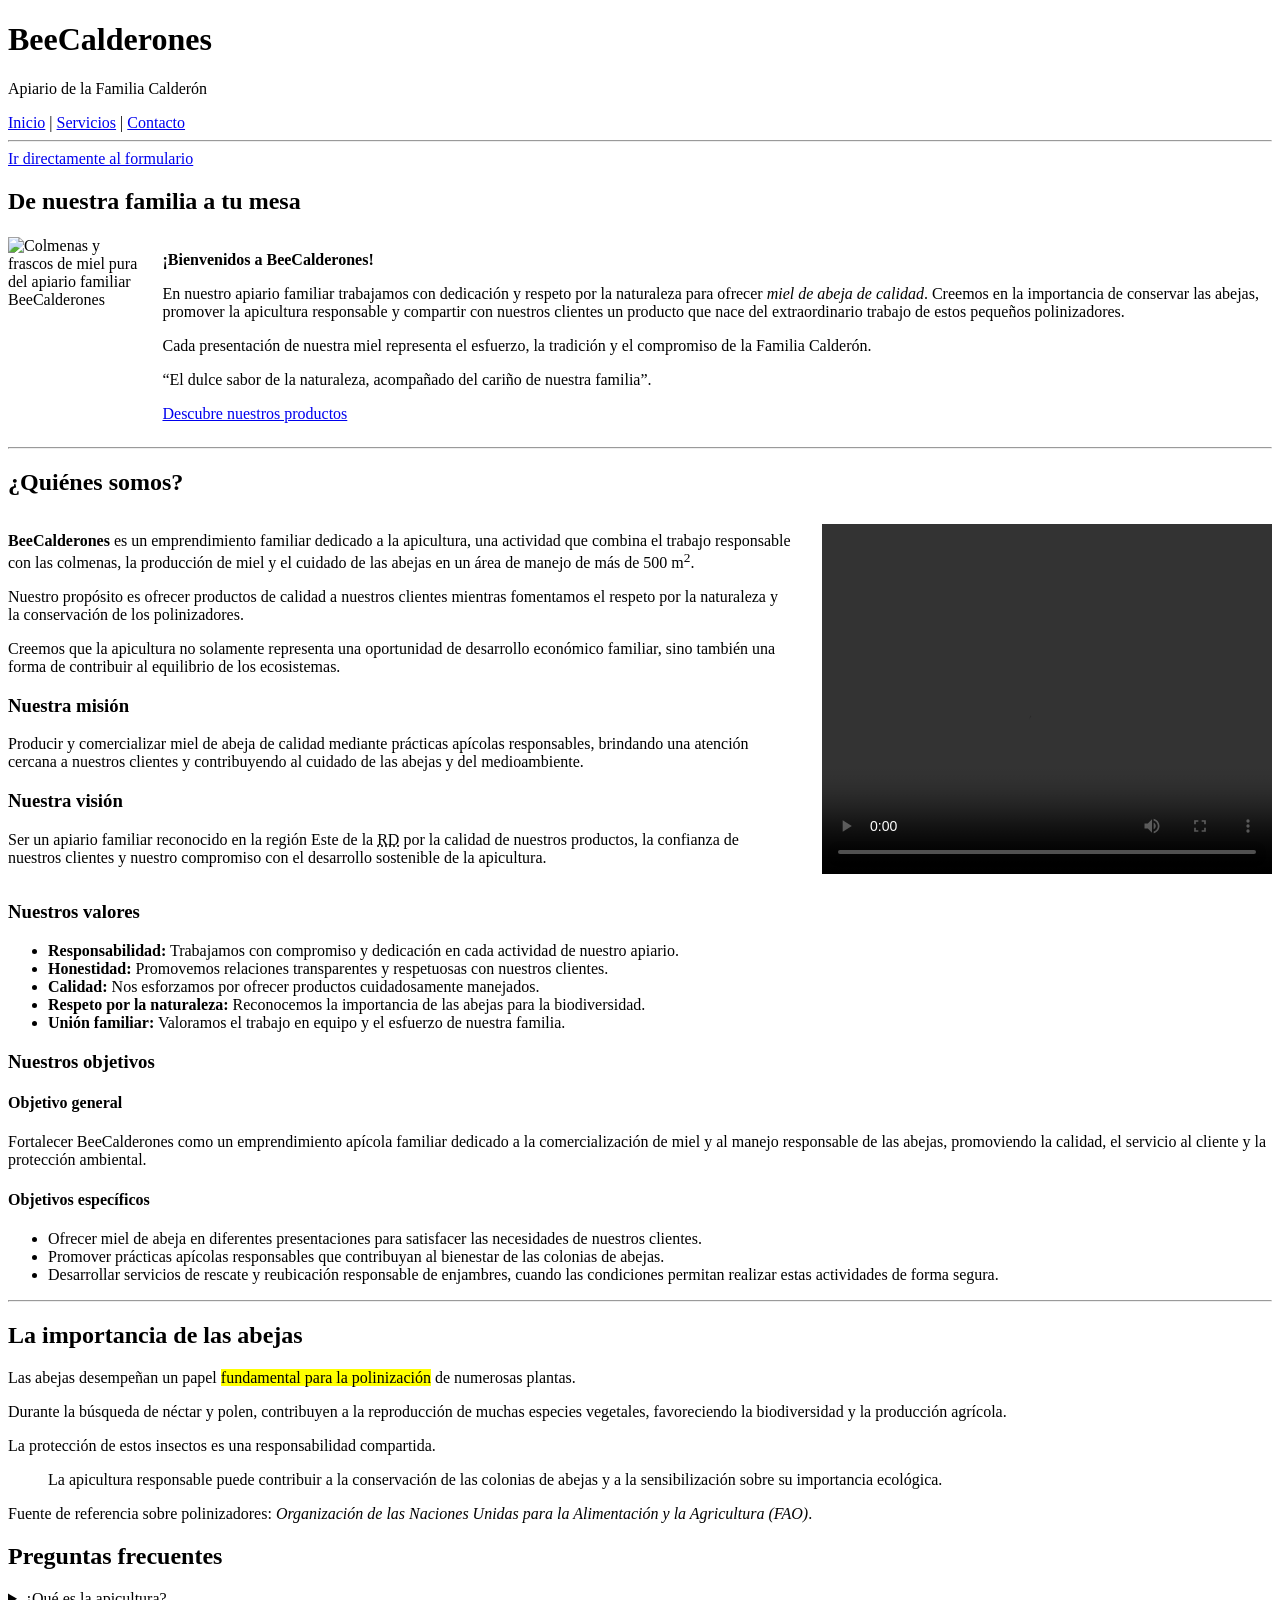
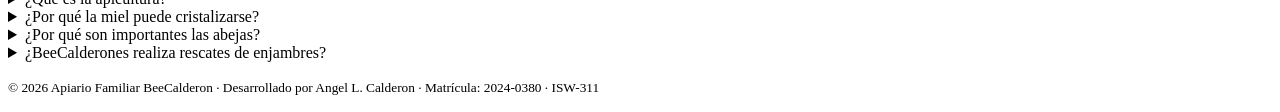
==== index.html @ 77395c3e "first commit" ====
<!DOCTYPE html>
<html lang="es">
<head>
    <meta charset="UTF-8">
    <meta name="viewport" content="width=device-width, initial-scale=1.0">
    <title>BeeCalderones</title>
</head>
<body>

      <header>
    <h1>BeeCalderones</h1>
    <p>Apiario de la Familia Calderón</p>
  </header>
  <nav>
    <a href="index.html">Inicio</a> |
    <a href="servicios.html">Servicios</a> |
    <a href="contacto.html">Contacto</a>
    <hr>

    <a href="contacto.html#formulario-solicitud">
    Ir directamente al formulario
</a>
    
  </nav>
</section>
  
   
    <section id="bienvenida">
      <h2>De nuestra familia a tu mesa</h2>
      <div style="display: flex; gap: 20px; align-items: center;">
        <img src="abejascristino.jpeg"
             alt="Colmenas y frascos de miel pura del apiario familiar BeeCalderones"
             width="250" height="200">
        <div>
          <p><strong>¡Bienvenidos a BeeCalderones!</strong></p>
          <p>En nuestro apiario familiar trabajamos con dedicación y respeto por la naturaleza para ofrecer <em>miel de abeja de calidad</em>. Creemos en la importancia de conservar las abejas, promover la apicultura responsable y compartir con nuestros clientes un producto que nace del extraordinario trabajo de estos pequeños polinizadores.</p>
          <p>Cada presentación de nuestra miel representa el esfuerzo, la tradición y el compromiso de la Familia Calderón.</p>
          <p><q>El dulce sabor de la naturaleza, acompañado del cariño de nuestra familia</q>.</p>
          <p><a href="servicios.html">Descubre nuestros productos</a></p>
        </div>
      </div>
    </section>

    <hr>
    
    
    <section id="quienes-somos">
      <h2>¿Quiénes somos?</h2>
      <div style="display: flex; gap: 30px; align-items: center;">
        
      
        <div>
          <p><strong>BeeCalderones</strong> es un emprendimiento familiar dedicado a la apicultura, una actividad que combina el trabajo responsable con las colmenas, la producción de miel y el cuidado de las abejas en un área de manejo de más de 500 m<sup>2</sup>.</p>
          <p>Nuestro propósito es ofrecer productos de calidad a nuestros clientes mientras fomentamos el respeto por la naturaleza y la conservación de los polinizadores.</p>
          <p>Creemos que la apicultura no solamente representa una oportunidad de desarrollo económico familiar, sino también una forma de contribuir al equilibrio de los ecosistemas.</p>
          <h3>Nuestra misión</h3>
          <p>Producir y comercializar miel de abeja de calidad mediante prácticas apícolas responsables, brindando una atención cercana a nuestros clientes y contribuyendo al cuidado de las abejas y del medioambiente.</p>
          <h3>Nuestra visión</h3>
          <p>Ser un apiario familiar reconocido en la región Este de la <abbr title="República Dominicana">RD</abbr> por la calidad de nuestros productos, la confianza de nuestros clientes y nuestro compromiso con el desarrollo sostenible de la apicultura.</p>
        </div>
      
        <video controls width="450" height="350">
          <source src="apiario.mp4" type="video/mp4">
        </video>
      </div>
      <h3>Nuestros valores</h3>
      <ul>
        <li><strong>Responsabilidad:</strong> Trabajamos con compromiso y dedicación en cada actividad de nuestro apiario.</li>
        <li><strong>Honestidad:</strong> Promovemos relaciones transparentes y respetuosas con nuestros clientes.</li>
        <li><strong>Calidad:</strong> Nos esforzamos por ofrecer productos cuidadosamente manejados.</li>
        <li><strong>Respeto por la naturaleza:</strong> Reconocemos la importancia de las abejas para la biodiversidad.</li>
        <li><strong>Unión familiar:</strong> Valoramos el trabajo en equipo y el esfuerzo de nuestra familia.</li>
      </ul>
      <h3>Nuestros objetivos</h3>
      <h4>Objetivo general</h4>
      <p>Fortalecer BeeCalderones como un emprendimiento apícola familiar dedicado a la comercialización de miel y al manejo responsable de las abejas, promoviendo la calidad, el servicio al cliente y la protección ambiental.</p>
      <h4>Objetivos específicos</h4>
      <ul>
        <li>Ofrecer miel de abeja en diferentes presentaciones para satisfacer las necesidades de nuestros clientes.</li>
        <li>Promover prácticas apícolas responsables que contribuyan al bienestar de las colonias de abejas.</li>
        <li>Desarrollar servicios de rescate y reubicación responsable de enjambres, cuando las condiciones permitan realizar estas actividades de forma segura.</li>
      </ul>
    </section>
<hr> 

  <aside>
    <h2>La importancia de las abejas</h2>
    <p>Las abejas desempeñan un papel
<mark>fundamental para la polinización</mark>
de numerosas plantas.</p>
    <p>Durante la búsqueda de néctar y polen, contribuyen a la reproducción de muchas especies vegetales, favoreciendo la biodiversidad y la producción agrícola.</p>
    <p>La protección de estos insectos es una responsabilidad compartida.</p>
    <blockquote cite="https://www.fao.org">
      La apicultura responsable puede contribuir a la conservación de las colonias de abejas y a la sensibilización sobre su importancia ecológica.
    </blockquote>
    <p>Fuente de referencia sobre polinizadores: <cite>Organización de las Naciones Unidas para la Alimentación y la Agricultura (FAO)</cite>.</p>
    <h2>Preguntas frecuentes</h2>
    <details>
      <summary>¿Qué es la apicultura?</summary>
      <p>Es la actividad dedicada al manejo y cuidado de colonias de abejas, principalmente para obtener productos como la miel y otros recursos de la colmena.</p>
    </details>
    <details>
      <summary>¿Por qué la miel puede cristalizarse?</summary>
      <p>La cristalización es un proceso natural relacionado con la composición de azúcares de la miel, su bajo porcentaje de agua (H<sub>2</sub>O) y las condiciones de 
        almacenamiento. No significa necesariamente que se encuentre en mal estado.</p>
    </details>
    <details>
      <summary>¿Por qué son importantes las abejas?</summary>
      <p>Porque participan en la polinización de numerosas plantas, contribuyendo a la reproducción vegetal y al mantenimiento de los ecosistemas.</p>
    </details>
    <details>
      <summary>¿BeeCalderones realiza rescates de enjambres?</summary>
      <p>Sí. Ofrecemos un servicio de evaluación y rescate de enjambres, sujeto a las condiciones de seguridad y accesibilidad del lugar.</p>
    </details>
  </aside>


 <footer>
    <p><small>&copy; 2026 Apiario Familiar BeeCalderon · Desarrollado por Angel L. Calderon · Matrícula: 2024-0380 · ISW-311</small></p>
  </footer>

</body>
</html>
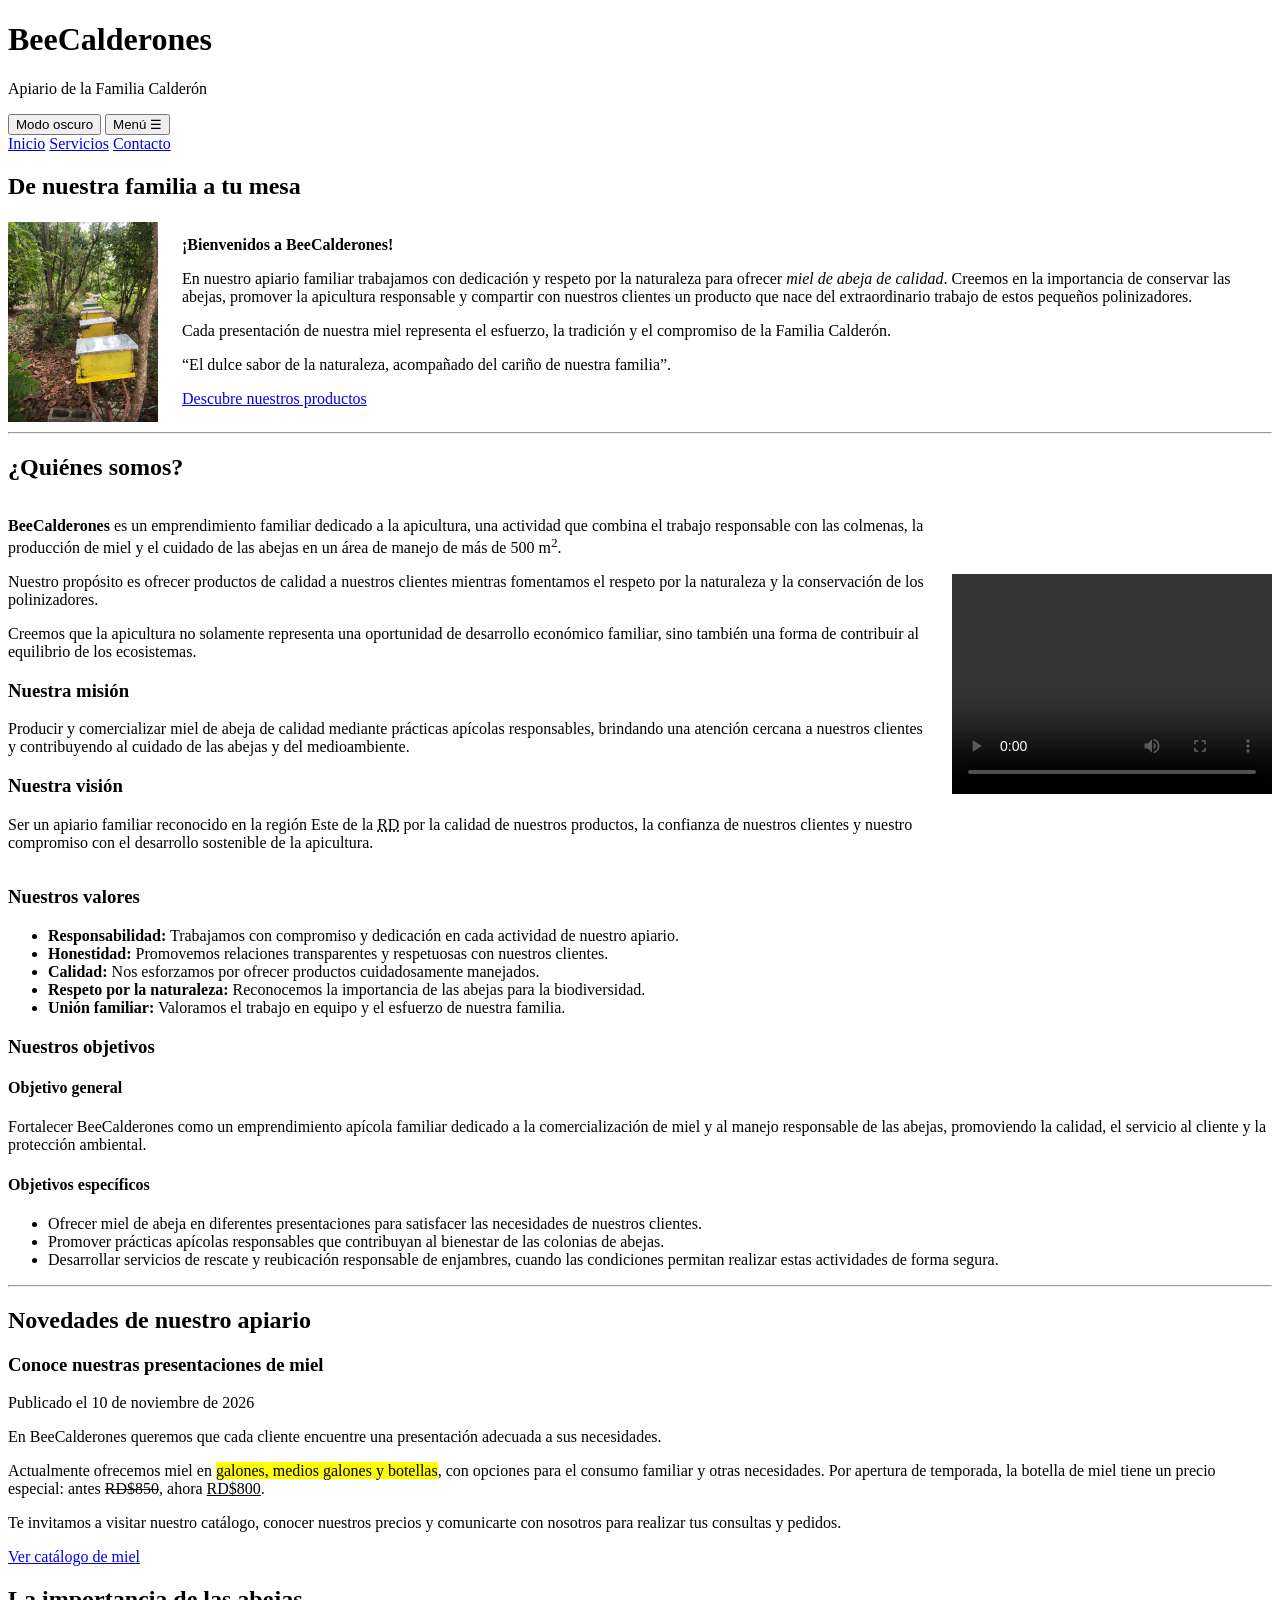
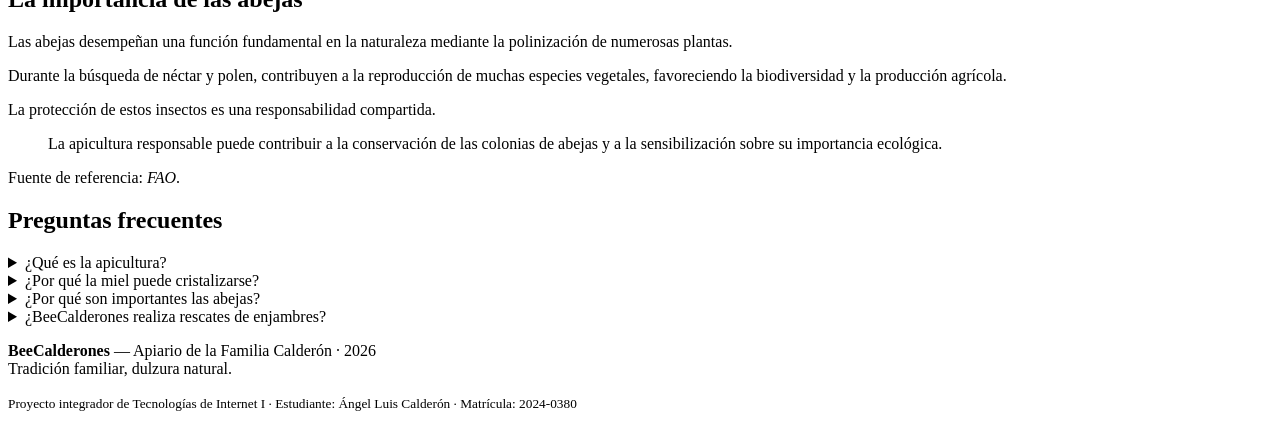
==== commit 1cdc072e: "integraccion de css" ====
--- a/index.html
+++ b/index.html
@@ -1,122 +1,171 @@
 <!DOCTYPE html>
 <html lang="es">
 <head>
-    <meta charset="UTF-8">
-    <meta name="viewport" content="width=device-width, initial-scale=1.0">
-    <title>BeeCalderones</title>
+  <meta charset="UTF-8">
+  <meta name="viewport" content="width=device-width, initial-scale=1.0">
+  <meta name="description" content="BeeCalderones: Apiario de la Familia Calderón. Producción y comercialización de miel de abeja pura y 
+  apicultura responsable en la República Dominicana.">
+  <title>BeeCalderones · Apiario de la Familia Calderón</title>
+  <link rel="stylesheet" href="css/estilos.css">
+  <script src="js/app.js" defer></script>
 </head>
 <body>
 
-      <header>
-    <h1>BeeCalderones</h1>
-    <p>Apiario de la Familia Calderón</p>
+
+  <header class="encabezado">
+    <div>
+      <h1>BeeCalderones</h1>
+      <p>Apiario de la Familia Calderón</p>
+    </div>
+    <div class="acciones-header">
+      <button type="button" id="btn-tema" class="boton-secundario">Modo oscuro</button>
+      <button type="button" id="btn-menu" class="btn-hamburguesa" aria-expanded="false">Menú ☰</button>
+    </div>
   </header>
-  <nav>
-    <a href="index.html">Inicio</a> |
-    <a href="servicios.html">Servicios</a> |
+
+  <nav id="menu-principal" class="menu">
+    <a href="index.html" aria-current="page">Inicio</a>
+    <a href="servicios.html">Servicios</a>
     <a href="contacto.html">Contacto</a>
-    <hr>
-
-    <a href="contacto.html#formulario-solicitud">
-    Ir directamente al formulario
-</a>
-    
   </nav>
-</section>
-  
-   
-    <section id="bienvenida">
-      <h2>De nuestra familia a tu mesa</h2>
-      <div style="display: flex; gap: 20px; align-items: center;">
-        <img src="abejascristino.jpeg"
-             alt="Colmenas y frascos de miel pura del apiario familiar BeeCalderones"
-             width="250" height="200">
-        <div>
-          <p><strong>¡Bienvenidos a BeeCalderones!</strong></p>
-          <p>En nuestro apiario familiar trabajamos con dedicación y respeto por la naturaleza para ofrecer <em>miel de abeja de calidad</em>. Creemos en la importancia de conservar las abejas, promover la apicultura responsable y compartir con nuestros clientes un producto que nace del extraordinario trabajo de estos pequeños polinizadores.</p>
-          <p>Cada presentación de nuestra miel representa el esfuerzo, la tradición y el compromiso de la Familia Calderón.</p>
-          <p><q>El dulce sabor de la naturaleza, acompañado del cariño de nuestra familia</q>.</p>
-          <p><a href="servicios.html">Descubre nuestros productos</a></p>
-        </div>
-      </div>
-    </section>
-
-    <hr>
-    
-    
-    <section id="quienes-somos">
-      <h2>¿Quiénes somos?</h2>
-      <div style="display: flex; gap: 30px; align-items: center;">
-        
-      
-        <div>
-          <p><strong>BeeCalderones</strong> es un emprendimiento familiar dedicado a la apicultura, una actividad que combina el trabajo responsable con las colmenas, la producción de miel y el cuidado de las abejas en un área de manejo de más de 500 m<sup>2</sup>.</p>
-          <p>Nuestro propósito es ofrecer productos de calidad a nuestros clientes mientras fomentamos el respeto por la naturaleza y la conservación de los polinizadores.</p>
-          <p>Creemos que la apicultura no solamente representa una oportunidad de desarrollo económico familiar, sino también una forma de contribuir al equilibrio de los ecosistemas.</p>
-          <h3>Nuestra misión</h3>
-          <p>Producir y comercializar miel de abeja de calidad mediante prácticas apícolas responsables, brindando una atención cercana a nuestros clientes y contribuyendo al cuidado de las abejas y del medioambiente.</p>
-          <h3>Nuestra visión</h3>
-          <p>Ser un apiario familiar reconocido en la región Este de la <abbr title="República Dominicana">RD</abbr> por la calidad de nuestros productos, la confianza de nuestros clientes y nuestro compromiso con el desarrollo sostenible de la apicultura.</p>
-        </div>
-      
-        <video controls width="450" height="350">
-          <source src="apiario.mp4" type="video/mp4">
-        </video>
-      </div>
-      <h3>Nuestros valores</h3>
-      <ul>
-        <li><strong>Responsabilidad:</strong> Trabajamos con compromiso y dedicación en cada actividad de nuestro apiario.</li>
-        <li><strong>Honestidad:</strong> Promovemos relaciones transparentes y respetuosas con nuestros clientes.</li>
-        <li><strong>Calidad:</strong> Nos esforzamos por ofrecer productos cuidadosamente manejados.</li>
-        <li><strong>Respeto por la naturaleza:</strong> Reconocemos la importancia de las abejas para la biodiversidad.</li>
-        <li><strong>Unión familiar:</strong> Valoramos el trabajo en equipo y el esfuerzo de nuestra familia.</li>
-      </ul>
-      <h3>Nuestros objetivos</h3>
-      <h4>Objetivo general</h4>
-      <p>Fortalecer BeeCalderones como un emprendimiento apícola familiar dedicado a la comercialización de miel y al manejo responsable de las abejas, promoviendo la calidad, el servicio al cliente y la protección ambiental.</p>
-      <h4>Objetivos específicos</h4>
-      <ul>
-        <li>Ofrecer miel de abeja en diferentes presentaciones para satisfacer las necesidades de nuestros clientes.</li>
-        <li>Promover prácticas apícolas responsables que contribuyan al bienestar de las colonias de abejas.</li>
-        <li>Desarrollar servicios de rescate y reubicación responsable de enjambres, cuando las condiciones permitan realizar estas actividades de forma segura.</li>
-      </ul>
-    </section>
-<hr> 
-
-  <aside>
-    <h2>La importancia de las abejas</h2>
-    <p>Las abejas desempeñan un papel
-<mark>fundamental para la polinización</mark>
-de numerosas plantas.</p>
-    <p>Durante la búsqueda de néctar y polen, contribuyen a la reproducción de muchas especies vegetales, favoreciendo la biodiversidad y la producción agrícola.</p>
-    <p>La protección de estos insectos es una responsabilidad compartida.</p>
-    <blockquote cite="https://www.fao.org">
-      La apicultura responsable puede contribuir a la conservación de las colonias de abejas y a la sensibilización sobre su importancia ecológica.
-    </blockquote>
-    <p>Fuente de referencia sobre polinizadores: <cite>Organización de las Naciones Unidas para la Alimentación y la Agricultura (FAO)</cite>.</p>
-    <h2>Preguntas frecuentes</h2>
-    <details>
-      <summary>¿Qué es la apicultura?</summary>
-      <p>Es la actividad dedicada al manejo y cuidado de colonias de abejas, principalmente para obtener productos como la miel y otros recursos de la colmena.</p>
-    </details>
-    <details>
-      <summary>¿Por qué la miel puede cristalizarse?</summary>
-      <p>La cristalización es un proceso natural relacionado con la composición de azúcares de la miel, su bajo porcentaje de agua (H<sub>2</sub>O) y las condiciones de 
-        almacenamiento. No significa necesariamente que se encuentre en mal estado.</p>
-    </details>
-    <details>
-      <summary>¿Por qué son importantes las abejas?</summary>
-      <p>Porque participan en la polinización de numerosas plantas, contribuyendo a la reproducción vegetal y al mantenimiento de los ecosistemas.</p>
-    </details>
-    <details>
-      <summary>¿BeeCalderones realiza rescates de enjambres?</summary>
-      <p>Sí. Ofrecemos un servicio de evaluación y rescate de enjambres, sujeto a las condiciones de seguridad y accesibilidad del lugar.</p>
-    </details>
-  </aside>
 
 
- <footer>
-    <p><small>&copy; 2026 Apiario Familiar BeeCalderon · Desarrollado por Angel L. Calderon · Matrícula: 2024-0380 · ISW-311</small></p>
+  <div class="contenedor layout-portada">
+
+    <main>
+ 
+      <section id="bienvenida" class="tarjeta">
+        <h2>De nuestra familia a tu mesa</h2>
+
+        <div class="fila">
+          <img src="img/abejascristino.jpeg"
+               alt="Colmenas instaladas en el campo verde del apiario familiar BeeCalderones"
+               width="250" height="200" class="img-destacada">
+
+          <div>
+            <p><strong>¡Bienvenidos a BeeCalderones!</strong></p>
+            <p>En nuestro apiario familiar trabajamos con dedicación y respeto por la naturaleza para ofrecer <em>miel de abeja de calidad</em>. Creemos en la importancia 
+             de conservar las abejas, promover la apicultura responsable y compartir con nuestros clientes un producto que nace del extraordinario trabajo de estos pequeños polinizadores.</p>
+            <p>Cada presentación de nuestra miel representa el esfuerzo, la tradición y el compromiso de la Familia Calderón.</p>
+            <p><q>El dulce sabor de la naturaleza, acompañado del cariño de nuestra familia</q>.</p>
+            <p><a href="servicios.html" class="boton">Descubre nuestros productos</a></p>
+          </div>
+        </div>
+      </section>
+
+      <hr>
+
+     
+      <section id="quienes-somos" class="tarjeta">
+        <h2>¿Quiénes somos?</h2>
+
+        <div class="fila">
+          <div>
+            <p><strong>BeeCalderones</strong> es un emprendimiento familiar dedicado a la apicultura, una actividad que combina el trabajo responsable con las colmenas, la producción de miel y 
+            el cuidado de las abejas en un área de manejo de más de 500 m<sup>2</sup>.</p>
+            <p>Nuestro propósito es ofrecer productos de calidad a nuestros clientes mientras fomentamos el respeto por la naturaleza y la conservación de los polinizadores.</p>
+            <p>Creemos que la apicultura no solamente representa una oportunidad de desarrollo económico familiar, sino también una forma de contribuir al equilibrio de los ecosistemas.</p>
+
+            <h3>Nuestra misión</h3>
+            <p>Producir y comercializar miel de abeja de calidad mediante prácticas apícolas responsables, brindando una atención cercana a nuestros clientes y contribuyendo al cuidado de las abejas y del medioambiente.</p>
+
+            <h3>Nuestra visión</h3>
+            <p>Ser un apiario familiar reconocido en la región Este de la <abbr title="República Dominicana">RD</abbr> por la calidad de nuestros productos, la confianza de nuestros clientes y 
+            nuestro compromiso con el desarrollo sostenible de la apicultura.</p>
+          </div>
+
+          <video controls width="320" height="220">
+            <source src="img/apiario.mp4" type="video/mp4">
+            Tu navegador no soporta la reproducción de video.
+          </video>
+        </div>
+
+        <h3>Nuestros valores</h3>
+        <ul>
+          <li><strong>Responsabilidad:</strong> Trabajamos con compromiso y dedicación en cada actividad de nuestro apiario.</li>
+          <li><strong>Honestidad:</strong> Promovemos relaciones transparentes y respetuosas con nuestros clientes.</li>
+          <li><strong>Calidad:</strong> Nos esforzamos por ofrecer productos cuidadosamente manejados.</li>
+          <li><strong>Respeto por la naturaleza:</strong> Reconocemos la importancia de las abejas para la biodiversidad.</li>
+          <li><strong>Unión familiar:</strong> Valoramos el trabajo en equipo y el esfuerzo de nuestra familia.</li>
+        </ul>
+
+        <h3>Nuestros objetivos</h3>
+        <h4>Objetivo general</h4>
+        <p>Fortalecer BeeCalderones como un emprendimiento apícola familiar dedicado a la comercialización de miel y al manejo responsable de las abejas, 
+        promoviendo la calidad, el servicio al cliente y la protección ambiental.</p>
+
+        <h4>Objetivos específicos</h4>
+        <ul>
+          <li>Ofrecer miel de abeja en diferentes presentaciones para satisfacer las necesidades de nuestros clientes.</li>
+          <li>Promover prácticas apícolas responsables que contribuyan al bienestar de las colonias de abejas.</li>
+          <li>Desarrollar servicios de rescate y reubicación responsable de enjambres, cuando las condiciones permitan realizar estas actividades de forma segura.</li>
+        </ul>
+      </section>
+
+      <hr>
+
+      <section id="novedades" class="tarjeta">
+        <h2>Novedades de nuestro apiario</h2>
+
+        <article>
+          <h3>Conoce nuestras presentaciones de miel</h3>
+          <p>Publicado el <time datetime="2026-11-10">10 de noviembre de 2026</time></p>
+          <p>En BeeCalderones queremos que cada cliente encuentre una presentación adecuada a sus necesidades.</p>
+          <p>Actualmente ofrecemos miel en <mark>galones, medios galones y botellas</mark>, con opciones para el consumo familiar y otras necesidades. Por apertura de temporada, 
+          la botella de miel tiene un precio especial: antes <del>RD$850</del>, ahora <ins>RD$800</ins>.</p>
+          <p>Te invitamos a visitar nuestro catálogo, conocer nuestros precios y comunicarte con nosotros para realizar tus consultas y pedidos.</p>
+          <p><a href="servicios.html" class="boton">Ver catálogo de miel</a></p>
+        </article>
+      </section>
+    </main>
+
+    <aside class="barra-lateral">
+      <div class="tarjeta">
+        <h2>La importancia de las abejas</h2>
+        <p>Las abejas desempeñan una función fundamental en la naturaleza mediante la polinización de numerosas plantas.</p>
+        <p>Durante la búsqueda de néctar y polen, contribuyen a la reproducción de muchas especies vegetales, favoreciendo la biodiversidad y la producción agrícola.</p>
+        <p>La protección de estos insectos es una responsabilidad compartida.</p>
+
+        <blockquote cite="https://www.fao.org">
+          La apicultura responsable puede contribuir a la conservación de las colonias de abejas y a la sensibilización sobre su importancia ecológica.
+        </blockquote>
+        <p>Fuente de referencia: <cite>FAO</cite>.</p>
+      </div>
+
+      <div class="tarjeta">
+        <h2>Preguntas frecuentes</h2>
+
+        <details>
+          <summary>¿Qué es la apicultura?</summary>
+          <p>Es la actividad dedicada al manejo y cuidado de colonias de abejas, principalmente para obtener productos como la miel y otros recursos de la colmena.</p>
+        </details>
+
+        <details>
+          <summary>¿Por qué la miel puede cristalizarse?</summary>
+          <p>La cristalización es un proceso natural relacionado con la composición de azúcares de la miel, su bajo porcentaje de agua (H<sub>2</sub>O) y las condiciones de 
+          almacenamiento. No significa que esté en mal estado.</p>
+        </details>
+
+        <details>
+          <summary>¿Por qué son importantes las abejas?</summary>
+          <p>Porque participan en la polinización de numerosas plantas, contribuyendo a la reproducción vegetal y al mantenimiento de los ecosistemas.</p>
+        </details>
+
+        <details>
+          <summary>¿BeeCalderones realiza rescates de enjambres?</summary>
+          <p>Sí. Ofrecemos un servicio de evaluación y rescate de enjambres, sujeto a las condiciones de seguridad y accesibilidad del lugar.</p>
+        </details>
+      </div>
+    </aside>
+
+  </div>
+
+  <button type="button" id="btn-arriba" class="btn-arriba" hidden>↑ Subir</button>
+
+  <footer class="pie">
+    <p><strong>BeeCalderones</strong> — Apiario de la Familia Calderón · <span id="anio">2026</span><br>
+    Tradición familiar, dulzura natural.</p>
+    <p><small>Proyecto integrador de Tecnologías de Internet I · Estudiante: Ángel Luis Calderón · Matrícula: 2024-0380</small></p>
   </footer>
 
 </body>
--- a/css/estilos.css
+++ b/css/estilos.css
@@ -0,0 +1,5 @@
+.fila {
+  display: flex;
+  gap: 24px;
+  align-items: center;
+}
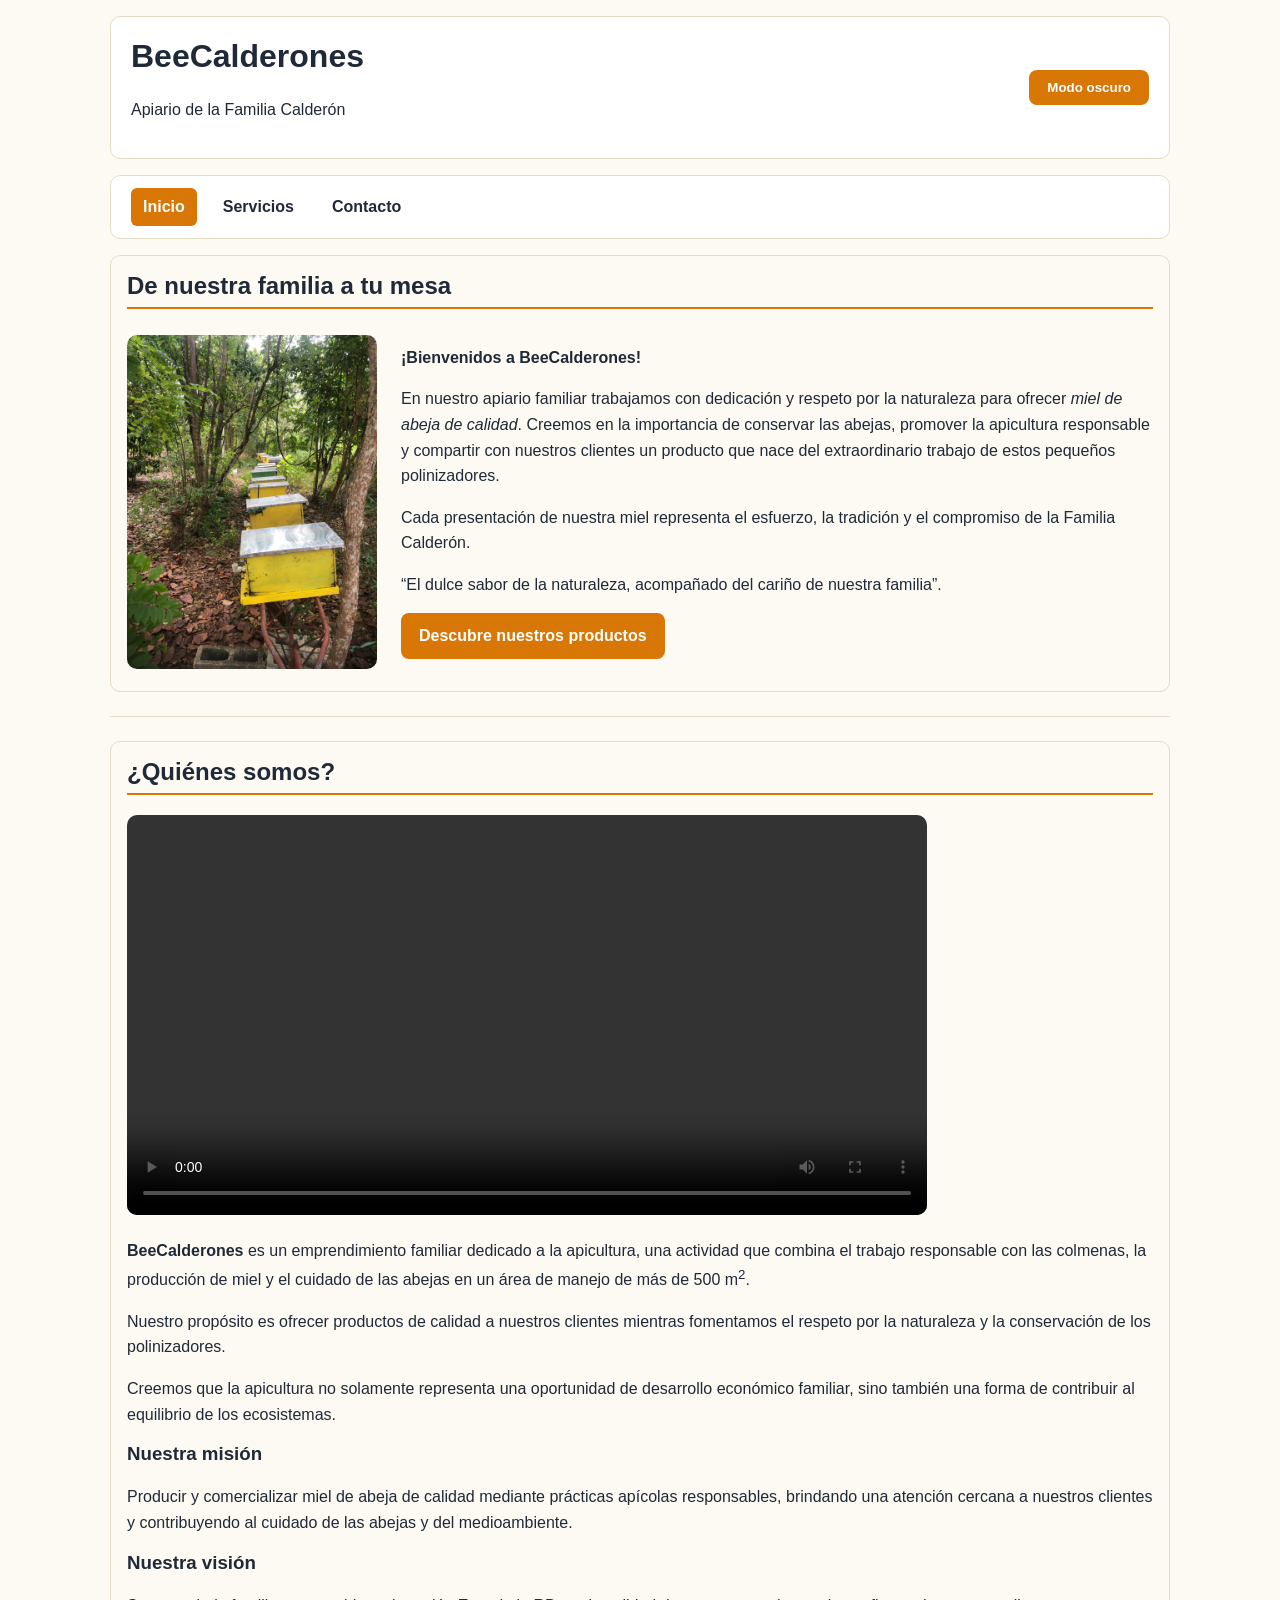
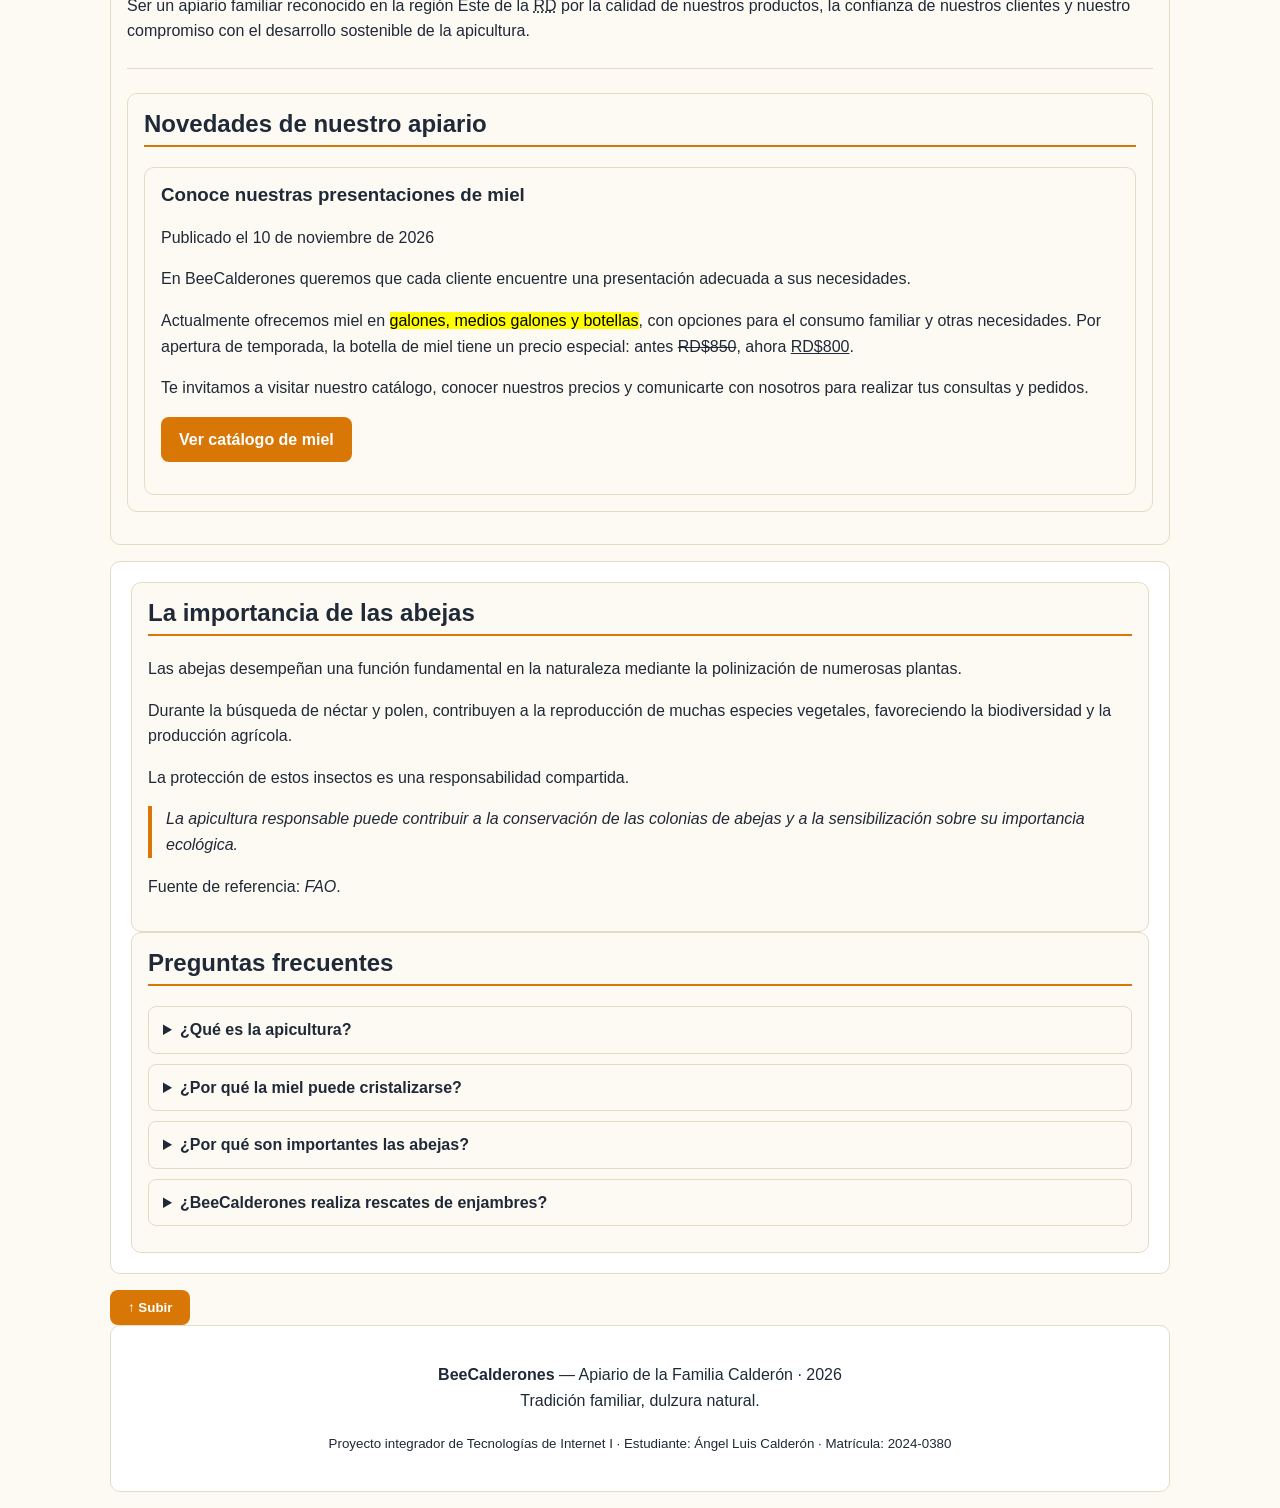
==== commit f18d50d0: "implementacion de css y coreccion capa 8" ====
--- a/index.html
+++ b/index.html
@@ -56,52 +56,26 @@
       <hr>
 
      
-      <section id="quienes-somos" class="tarjeta">
+            <section id="quienes-somos" class="tarjeta">
         <h2>¿Quiénes somos?</h2>
 
-        <div class="fila">
-          <div>
-            <p><strong>BeeCalderones</strong> es un emprendimiento familiar dedicado a la apicultura, una actividad que combina el trabajo responsable con las colmenas, la producción de miel y 
-            el cuidado de las abejas en un área de manejo de más de 500 m<sup>2</sup>.</p>
-            <p>Nuestro propósito es ofrecer productos de calidad a nuestros clientes mientras fomentamos el respeto por la naturaleza y la conservación de los polinizadores.</p>
-            <p>Creemos que la apicultura no solamente representa una oportunidad de desarrollo económico familiar, sino también una forma de contribuir al equilibrio de los ecosistemas.</p>
+        <video controls width="800" height="350">
+          <source src="img/apiario.mp4" type="video/mp4">
+          Tu navegador no soporta la reproducción de video.
+        </video>
 
-            <h3>Nuestra misión</h3>
-            <p>Producir y comercializar miel de abeja de calidad mediante prácticas apícolas responsables, brindando una atención cercana a nuestros clientes y contribuyendo al cuidado de las abejas y del medioambiente.</p>
+        <p><strong>BeeCalderones</strong> es un emprendimiento familiar dedicado a la apicultura, una actividad que combina el trabajo responsable con las colmenas, la producción de miel 
+        y el cuidado de las abejas en un área de manejo de más de 500 m<sup>2</sup>.</p>
+        <p>Nuestro propósito es ofrecer productos de calidad a nuestros clientes mientras fomentamos el respeto por la naturaleza y la conservación de los polinizadores.</p>
+        <p>Creemos que la apicultura no solamente representa una oportunidad de desarrollo económico familiar, sino también una forma de contribuir al equilibrio de los ecosistemas.</p>
 
-            <h3>Nuestra visión</h3>
-            <p>Ser un apiario familiar reconocido en la región Este de la <abbr title="República Dominicana">RD</abbr> por la calidad de nuestros productos, la confianza de nuestros clientes y 
-            nuestro compromiso con el desarrollo sostenible de la apicultura.</p>
-          </div>
+        <h3>Nuestra misión</h3>
+        <p>Producir y comercializar miel de abeja de calidad mediante prácticas apícolas responsables, brindando una atención cercana a nuestros clientes y contribuyendo al cuidado 
+        de las abejas y del medioambiente.</p>
 
-          <video controls width="320" height="220">
-            <source src="img/apiario.mp4" type="video/mp4">
-            Tu navegador no soporta la reproducción de video.
-          </video>
-        </div>
-
-        <h3>Nuestros valores</h3>
-        <ul>
-          <li><strong>Responsabilidad:</strong> Trabajamos con compromiso y dedicación en cada actividad de nuestro apiario.</li>
-          <li><strong>Honestidad:</strong> Promovemos relaciones transparentes y respetuosas con nuestros clientes.</li>
-          <li><strong>Calidad:</strong> Nos esforzamos por ofrecer productos cuidadosamente manejados.</li>
-          <li><strong>Respeto por la naturaleza:</strong> Reconocemos la importancia de las abejas para la biodiversidad.</li>
-          <li><strong>Unión familiar:</strong> Valoramos el trabajo en equipo y el esfuerzo de nuestra familia.</li>
-        </ul>
-
-        <h3>Nuestros objetivos</h3>
-        <h4>Objetivo general</h4>
-        <p>Fortalecer BeeCalderones como un emprendimiento apícola familiar dedicado a la comercialización de miel y al manejo responsable de las abejas, 
-        promoviendo la calidad, el servicio al cliente y la protección ambiental.</p>
-
-        <h4>Objetivos específicos</h4>
-        <ul>
-          <li>Ofrecer miel de abeja en diferentes presentaciones para satisfacer las necesidades de nuestros clientes.</li>
-          <li>Promover prácticas apícolas responsables que contribuyan al bienestar de las colonias de abejas.</li>
-          <li>Desarrollar servicios de rescate y reubicación responsable de enjambres, cuando las condiciones permitan realizar estas actividades de forma segura.</li>
-        </ul>
-      </section>
-
+        <h3>Nuestra visión</h3>
+        <p>Ser un apiario familiar reconocido en la región Este de la <abbr title="República Dominicana">RD</abbr> por la calidad de nuestros productos, la confianza de nuestros clientes 
+        y nuestro compromiso con el desarrollo sostenible de la apicultura.</p>
       <hr>
 
       <section id="novedades" class="tarjeta">
--- a/css/estilos.css
+++ b/css/estilos.css
@@ -1,5 +1,335 @@
+
+:root {
+  --fondo: #fdfaf3;
+  --superficie: #ffffff;
+  --fila-par: #fef3c7;
+  --texto: #1f2937;
+  --primario: #d97706;
+  --primario-hover: #b45309;
+  --borde: #e5dcc5;
+  --error: #dc2626;
+  --exito: #15803d;
+  --fuente: "Segoe UI", Arial, sans-serif;
+  --radio: 10px;
+  --espacio: 16px;
+}
+
+body.oscuro {
+  --fondo: #18181b;
+  --superficie: #27272a;
+  --fila-par: #3f3f46;
+  --texto: #f4f4f5;
+  --primario: #f59e0b;
+  --primario-hover: #fbbf24;
+  --borde: #52525b;
+  --error: #f87171;
+  --exito: #4ade80;
+}
+
+
+*, *::before, *::after {
+  box-sizing: border-box;
+}
+
+body {
+  margin: 0;
+  padding: 0 20px;
+  max-width: 1100px;
+  margin-left: auto;
+  margin-right: auto;
+  font-family: var(--fuente);
+  line-height: 1.6;
+  color: var(--texto);
+  background-color: var(--fondo);
+}
+
+img, video {
+  max-width: 100%;
+  height: auto;
+  border-radius: var(--radio);
+}
+
+iframe {
+  width: 100%;
+  height: 450px;
+  border: 1px solid var(--borde);
+  border-radius: var(--radio);
+}
+
+h1, h2, h3, h4 {
+  line-height: 1.2;
+  margin-top: 0;
+}
+
+h2 {
+  border-bottom: 2px solid var(--primario);
+  padding-bottom: 6px;
+}
+
+hr {
+  border: 0;
+  border-top: 1px solid var(--borde);
+  margin: 24px 0;
+}
+
+/* =========================================
+   LAYOUT (FLEXBOX Y GRID)
+   ========================================= */
+header {
+  display: flex;
+  justify-content: space-between;
+  align-items: center;
+  flex-wrap: wrap;
+  gap: var(--espacio);
+  background-color: var(--superficie);
+  padding: 20px;
+  margin-top: var(--espacio);
+  border: 1px solid var(--borde);
+  border-radius: var(--radio);
+}
+
+nav {
+  display: flex;
+  align-items: center;
+  flex-wrap: wrap;
+  gap: 14px;
+  background-color: var(--superficie);
+  padding: 12px 20px;
+  margin: var(--espacio) 0;
+  border: 1px solid var(--borde);
+  border-radius: var(--radio);
+}
+
 .fila {
   display: flex;
   gap: 24px;
   align-items: center;
 }
+
+.catalogo-grid {
+  display: grid;
+  grid-template-columns: repeat(auto-fit, minmax(260px, 1fr));
+  gap: var(--espacio);
+  margin-top: var(--espacio);
+}
+
+section, aside, footer {
+  background-color: var(--superficie);
+  padding: 20px;
+  margin-bottom: var(--espacio);
+  border: 1px solid var(--borde);
+  border-radius: var(--radio);
+}
+
+footer {
+  text-align: center;
+}
+
+/* 
+    COMPONENTES, ENLACES Y BOTONES
+ */
+nav a {
+  color: var(--texto);
+  text-decoration: none;
+  font-weight: 700;
+  padding: 6px 12px;
+  border-radius: 6px;
+  transition: background-color 0.3s, color 0.3s;
+}
+
+nav a:hover,
+nav a[aria-current="page"] {
+  background-color: var(--primario);
+  color: #ffffff;
+}
+
+a {
+  color: var(--primario);
+}
+
+button, .boton {
+  display: inline-block;
+  background-color: var(--primario);
+  color: #ffffff;
+  border: none;
+  padding: 10px 18px;
+  border-radius: 8px;
+  font-weight: 700;
+  text-decoration: none;
+  cursor: pointer;
+  transition: background-color 0.3s, transform 0.2s;
+}
+
+button:hover, .boton:hover {
+  background-color: var(--primario-hover);
+  transform: translateY(-2px);
+}
+
+.tarjeta, article {
+  border: 1px solid var(--borde);
+  border-radius: var(--radio);
+  padding: var(--espacio);
+  background-color: var(--fondo);
+  transition: transform 0.2s;
+}
+
+.tarjeta:hover {
+  transform: translateY(-2px);
+}
+
+figure {
+  margin: 0;
+  text-align: center;
+}
+
+figcaption {
+  font-size: 14px;
+  margin-top: 6px;
+}
+
+blockquote {
+  border-left: 4px solid var(--primario);
+  padding-left: 14px;
+  margin-left: 0;
+  font-style: italic;
+}
+
+details {
+  border: 1px solid var(--borde);
+  border-radius: 8px;
+  padding: 10px 14px;
+  margin-bottom: 10px;
+}
+
+summary {
+  font-weight: 700;
+  cursor: pointer;
+}
+
+/* El botón de menú hamburguesa solo se muestra en celular */
+#btn-menu {
+  display: none;
+}
+
+/* 
+   5. TABLA Y FORMULARIO
+   */
+.tabla-contenedor {
+  overflow-x: auto;
+}
+
+table {
+  width: 100%;
+  border-collapse: collapse;
+  margin-top: 10px;
+}
+
+caption {
+  font-weight: 700;
+  font-size: 18px;
+  margin-bottom: 8px;
+  color: var(--primario);
+}
+
+th, td {
+  border: 1px solid var(--borde);
+  padding: 10px;
+  text-align: left;
+}
+
+thead th {
+  background-color: var(--primario);
+  color: #ffffff;
+}
+
+tbody tr:nth-child(even) {
+  background-color: var(--fila-par);
+}
+
+fieldset {
+  border: 1px solid var(--borde);
+  border-radius: var(--radio);
+  padding: var(--espacio);
+  margin-bottom: var(--espacio);
+}
+
+legend {
+  font-weight: 700;
+  color: var(--primario);
+  padding: 0 8px;
+}
+
+input[type="text"],
+input[type="email"],
+input[type="tel"],
+input[type="number"],
+select,
+textarea {
+  width: 100%;
+  max-width: 400px;
+  padding: 8px 10px;
+  margin-top: 4px;
+  border: 2px solid var(--borde);
+  border-radius: 6px;
+  background-color: var(--fondo);
+  color: var(--texto);
+  font-family: inherit;
+}
+
+:focus-visible {
+  outline: 3px solid var(--primario);
+  outline-offset: 2px;
+}
+
+.invalido {
+  border-color: var(--error);
+}
+
+.error {
+  display: block;
+  color: var(--error);
+  font-size: 14px;
+  font-weight: 700;
+  margin-top: 4px;
+}
+
+.mensaje-exito {
+  border: 2px solid var(--exito);
+  border-radius: var(--radio);
+  padding: var(--espacio);
+  margin-top: var(--espacio);
+}
+
+/* 
+   6. DISEÑO ADAPTABLE (MEDIA QUERIES)
+ */
+@media (max-width: 768px) {
+  .fila {
+    flex-direction: column;
+    align-items: flex-start;
+  }
+
+  #btn-menu {
+    display: inline-block;
+  }
+
+  nav {
+    display: none;
+    flex-direction: column;
+    align-items: flex-start;
+  }
+
+  nav.abierto {
+    display: flex;
+  }
+}
+
+@media (max-width: 480px) {
+  body {
+    padding: 0 10px;
+  }
+
+  header, section, aside, footer {
+    padding: 14px;
+  }
+}
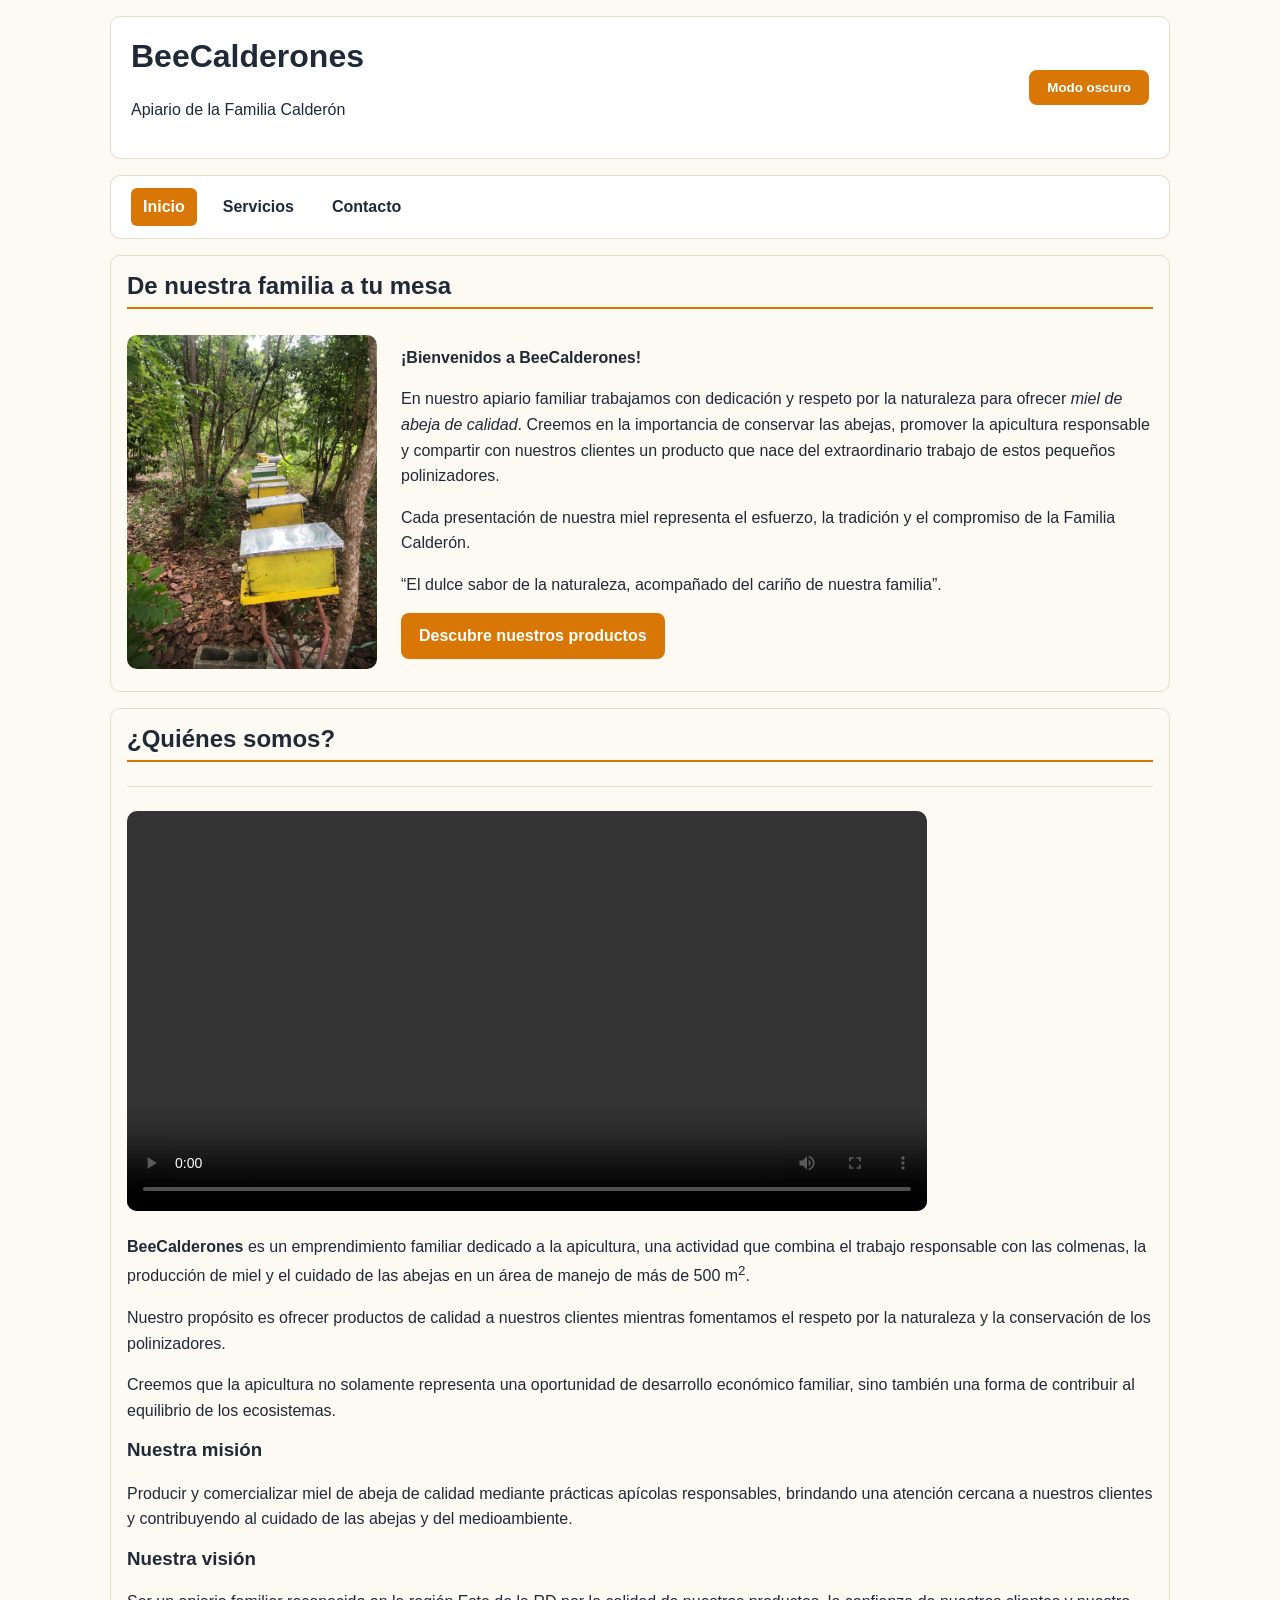
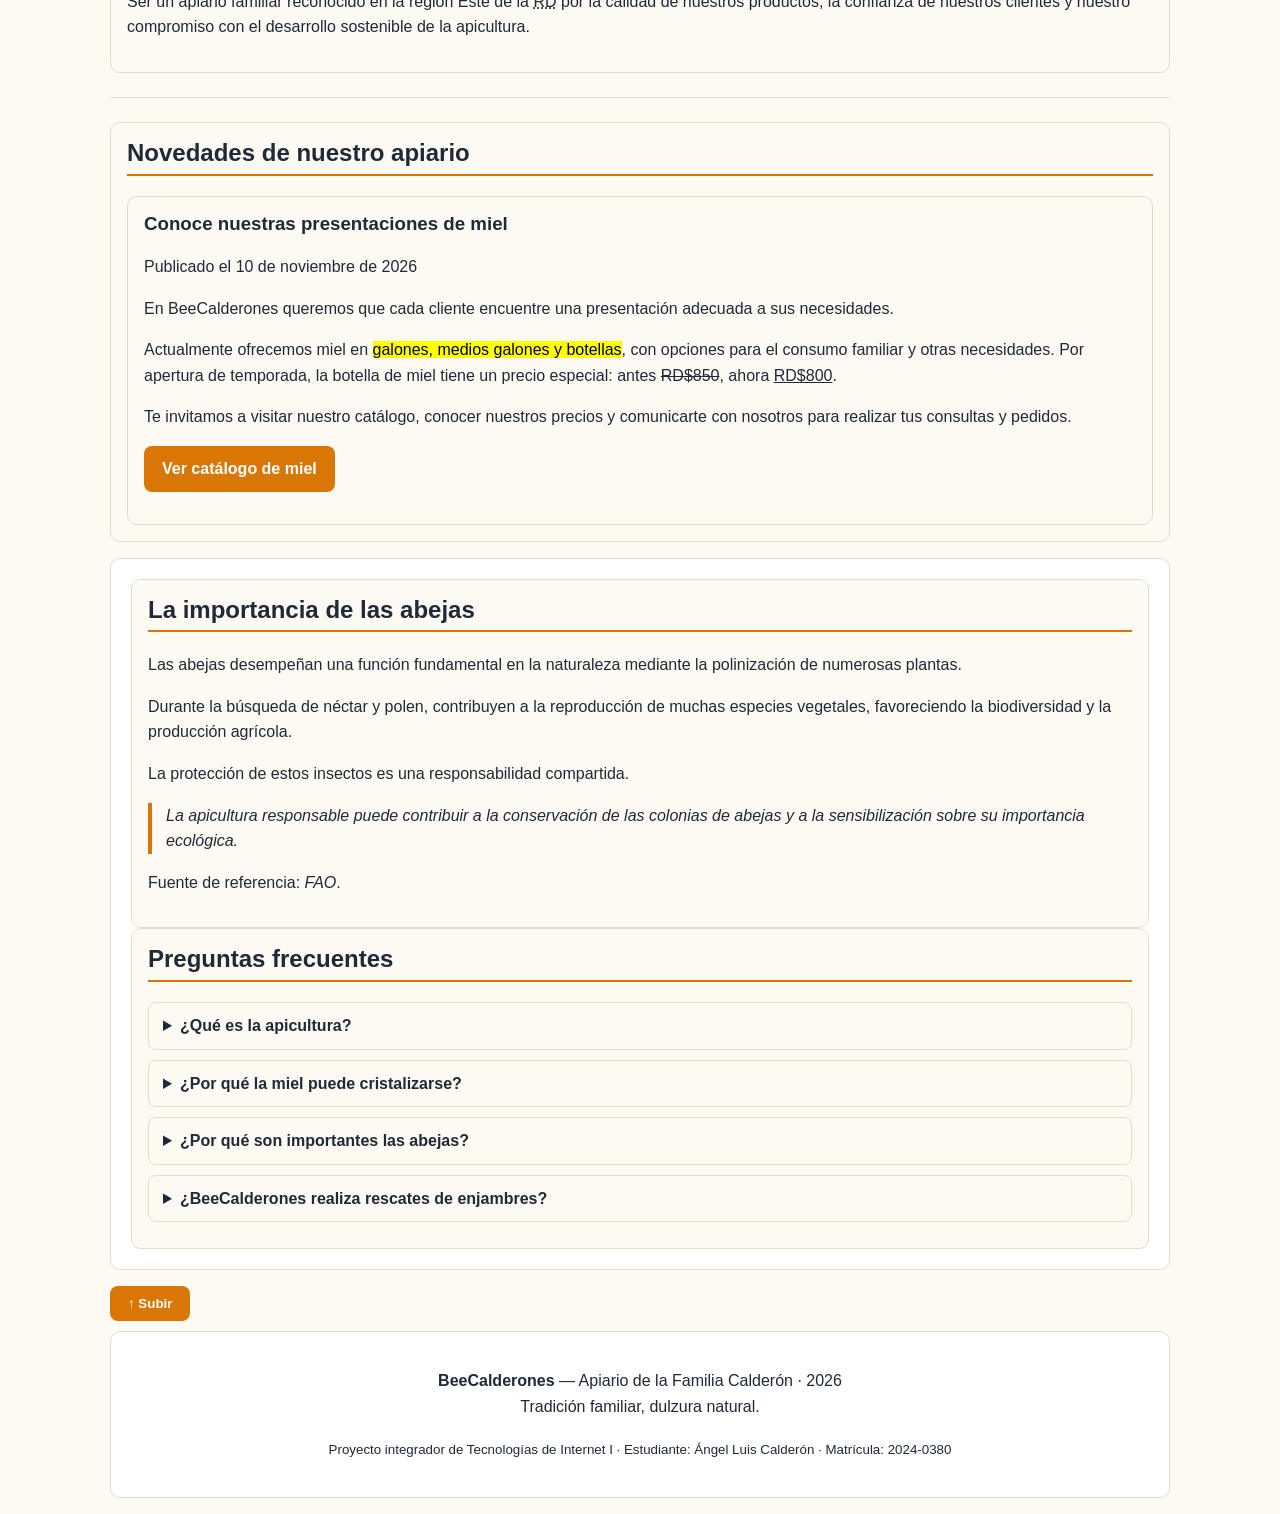
==== commit eeb22ea1: "correcion del INdex," ====
--- a/index.html
+++ b/index.html
@@ -1,16 +1,15 @@
+
 <!DOCTYPE html>
 <html lang="es">
 <head>
   <meta charset="UTF-8">
   <meta name="viewport" content="width=device-width, initial-scale=1.0">
-  <meta name="description" content="BeeCalderones: Apiario de la Familia Calderón. Producción y comercialización de miel de abeja pura y 
-  apicultura responsable en la República Dominicana.">
+  <meta name="description" content="BeeCalderones: Apiario de la Familia Calderón. Producción y comercialización de miel de abeja pura y apicultura responsable en la República Dominicana.">
   <title>BeeCalderones · Apiario de la Familia Calderón</title>
   <link rel="stylesheet" href="css/estilos.css">
   <script src="js/app.js" defer></script>
 </head>
 <body>
-
 
   <header class="encabezado">
     <div>
@@ -29,11 +28,10 @@
     <a href="contacto.html">Contacto</a>
   </nav>
 
-
   <div class="contenedor layout-portada">
 
     <main>
- 
+
       <section id="bienvenida" class="tarjeta">
         <h2>De nuestra familia a tu mesa</h2>
 
@@ -44,8 +42,7 @@
 
           <div>
             <p><strong>¡Bienvenidos a BeeCalderones!</strong></p>
-            <p>En nuestro apiario familiar trabajamos con dedicación y respeto por la naturaleza para ofrecer <em>miel de abeja de calidad</em>. Creemos en la importancia 
-             de conservar las abejas, promover la apicultura responsable y compartir con nuestros clientes un producto que nace del extraordinario trabajo de estos pequeños polinizadores.</p>
+            <p>En nuestro apiario familiar trabajamos con dedicación y respeto por la naturaleza para ofrecer <em>miel de abeja de calidad</em>. Creemos en la importancia de conservar las abejas, promover la apicultura responsable y compartir con nuestros clientes un producto que nace del extraordinario trabajo de estos pequeños polinizadores.</p>
             <p>Cada presentación de nuestra miel representa el esfuerzo, la tradición y el compromiso de la Familia Calderón.</p>
             <p><q>El dulce sabor de la naturaleza, acompañado del cariño de nuestra familia</q>.</p>
             <p><a href="servicios.html" class="boton">Descubre nuestros productos</a></p>
@@ -53,29 +50,27 @@
         </div>
       </section>
 
-      <hr>
+      <section id="quienes-somos" class="tarjeta">
+        <h2>¿Quiénes somos?</h2>
 
-     
-            <section id="quienes-somos" class="tarjeta">
-        <h2>¿Quiénes somos?</h2>
+        <hr>
 
         <video controls width="800" height="350">
           <source src="img/apiario.mp4" type="video/mp4">
           Tu navegador no soporta la reproducción de video.
         </video>
 
-        <p><strong>BeeCalderones</strong> es un emprendimiento familiar dedicado a la apicultura, una actividad que combina el trabajo responsable con las colmenas, la producción de miel 
-        y el cuidado de las abejas en un área de manejo de más de 500 m<sup>2</sup>.</p>
+        <p><strong>BeeCalderones</strong> es un emprendimiento familiar dedicado a la apicultura, una actividad que combina el trabajo responsable con las colmenas, la producción de miel y el cuidado de las abejas en un área de manejo de más de 500 m<sup>2</sup>.</p>
         <p>Nuestro propósito es ofrecer productos de calidad a nuestros clientes mientras fomentamos el respeto por la naturaleza y la conservación de los polinizadores.</p>
         <p>Creemos que la apicultura no solamente representa una oportunidad de desarrollo económico familiar, sino también una forma de contribuir al equilibrio de los ecosistemas.</p>
 
         <h3>Nuestra misión</h3>
-        <p>Producir y comercializar miel de abeja de calidad mediante prácticas apícolas responsables, brindando una atención cercana a nuestros clientes y contribuyendo al cuidado 
-        de las abejas y del medioambiente.</p>
+        <p>Producir y comercializar miel de abeja de calidad mediante prácticas apícolas responsables, brindando una atención cercana a nuestros clientes y contribuyendo al cuidado de las abejas y del medioambiente.</p>
 
         <h3>Nuestra visión</h3>
-        <p>Ser un apiario familiar reconocido en la región Este de la <abbr title="República Dominicana">RD</abbr> por la calidad de nuestros productos, la confianza de nuestros clientes 
-        y nuestro compromiso con el desarrollo sostenible de la apicultura.</p>
+        <p>Ser un apiario familiar reconocido en la región Este de la <abbr title="República Dominicana">RD</abbr> por la calidad de nuestros productos, la confianza de nuestros clientes y nuestro compromiso con el desarrollo sostenible de la apicultura.</p>
+      </section>
+
       <hr>
 
       <section id="novedades" class="tarjeta">
@@ -85,12 +80,12 @@
           <h3>Conoce nuestras presentaciones de miel</h3>
           <p>Publicado el <time datetime="2026-11-10">10 de noviembre de 2026</time></p>
           <p>En BeeCalderones queremos que cada cliente encuentre una presentación adecuada a sus necesidades.</p>
-          <p>Actualmente ofrecemos miel en <mark>galones, medios galones y botellas</mark>, con opciones para el consumo familiar y otras necesidades. Por apertura de temporada, 
-          la botella de miel tiene un precio especial: antes <del>RD$850</del>, ahora <ins>RD$800</ins>.</p>
+          <p>Actualmente ofrecemos miel en <mark>galones, medios galones y botellas</mark>, con opciones para el consumo familiar y otras necesidades. Por apertura de temporada, la botella de miel tiene un precio especial: antes <del>RD$850</del>, ahora <ins>RD$800</ins>.</p>
           <p>Te invitamos a visitar nuestro catálogo, conocer nuestros precios y comunicarte con nosotros para realizar tus consultas y pedidos.</p>
           <p><a href="servicios.html" class="boton">Ver catálogo de miel</a></p>
         </article>
       </section>
+
     </main>
 
     <aside class="barra-lateral">
@@ -116,8 +111,7 @@
 
         <details>
           <summary>¿Por qué la miel puede cristalizarse?</summary>
-          <p>La cristalización es un proceso natural relacionado con la composición de azúcares de la miel, su bajo porcentaje de agua (H<sub>2</sub>O) y las condiciones de 
-          almacenamiento. No significa que esté en mal estado.</p>
+          <p>La cristalización es un proceso natural relacionado con la composición de azúcares de la miel, su bajo porcentaje de agua (H<sub>2</sub>O) y las condiciones de almacenamiento. No significa que esté en mal estado.</p>
         </details>
 
         <details>
@@ -143,4 +137,4 @@
   </footer>
 
 </body>
-</html>+</html>
--- a/css/estilos.css
+++ b/css/estilos.css
@@ -72,9 +72,7 @@
   margin: 24px 0;
 }
 
-/* =========================================
-   LAYOUT (FLEXBOX Y GRID)
-   ========================================= */
+/*   LAYOUT (FLEXBOX Y GRID) */
 header {
   display: flex;
   justify-content: space-between;
@@ -211,9 +209,7 @@
   display: none;
 }
 
-/* 
-   5. TABLA Y FORMULARIO
-   */
+/* TABLA Y FORMULARIO*/
 .tabla-contenedor {
   overflow-x: auto;
 }
@@ -300,9 +296,6 @@
   margin-top: var(--espacio);
 }
 
-/* 
-   6. DISEÑO ADAPTABLE (MEDIA QUERIES)
- */
 @media (max-width: 768px) {
   .fila {
     flex-direction: column;
@@ -332,4 +325,9 @@
   header, section, aside, footer {
     padding: 14px;
   }
+}
+
+
+#btn-arriba {
+  margin-bottom: 10px;
 }
